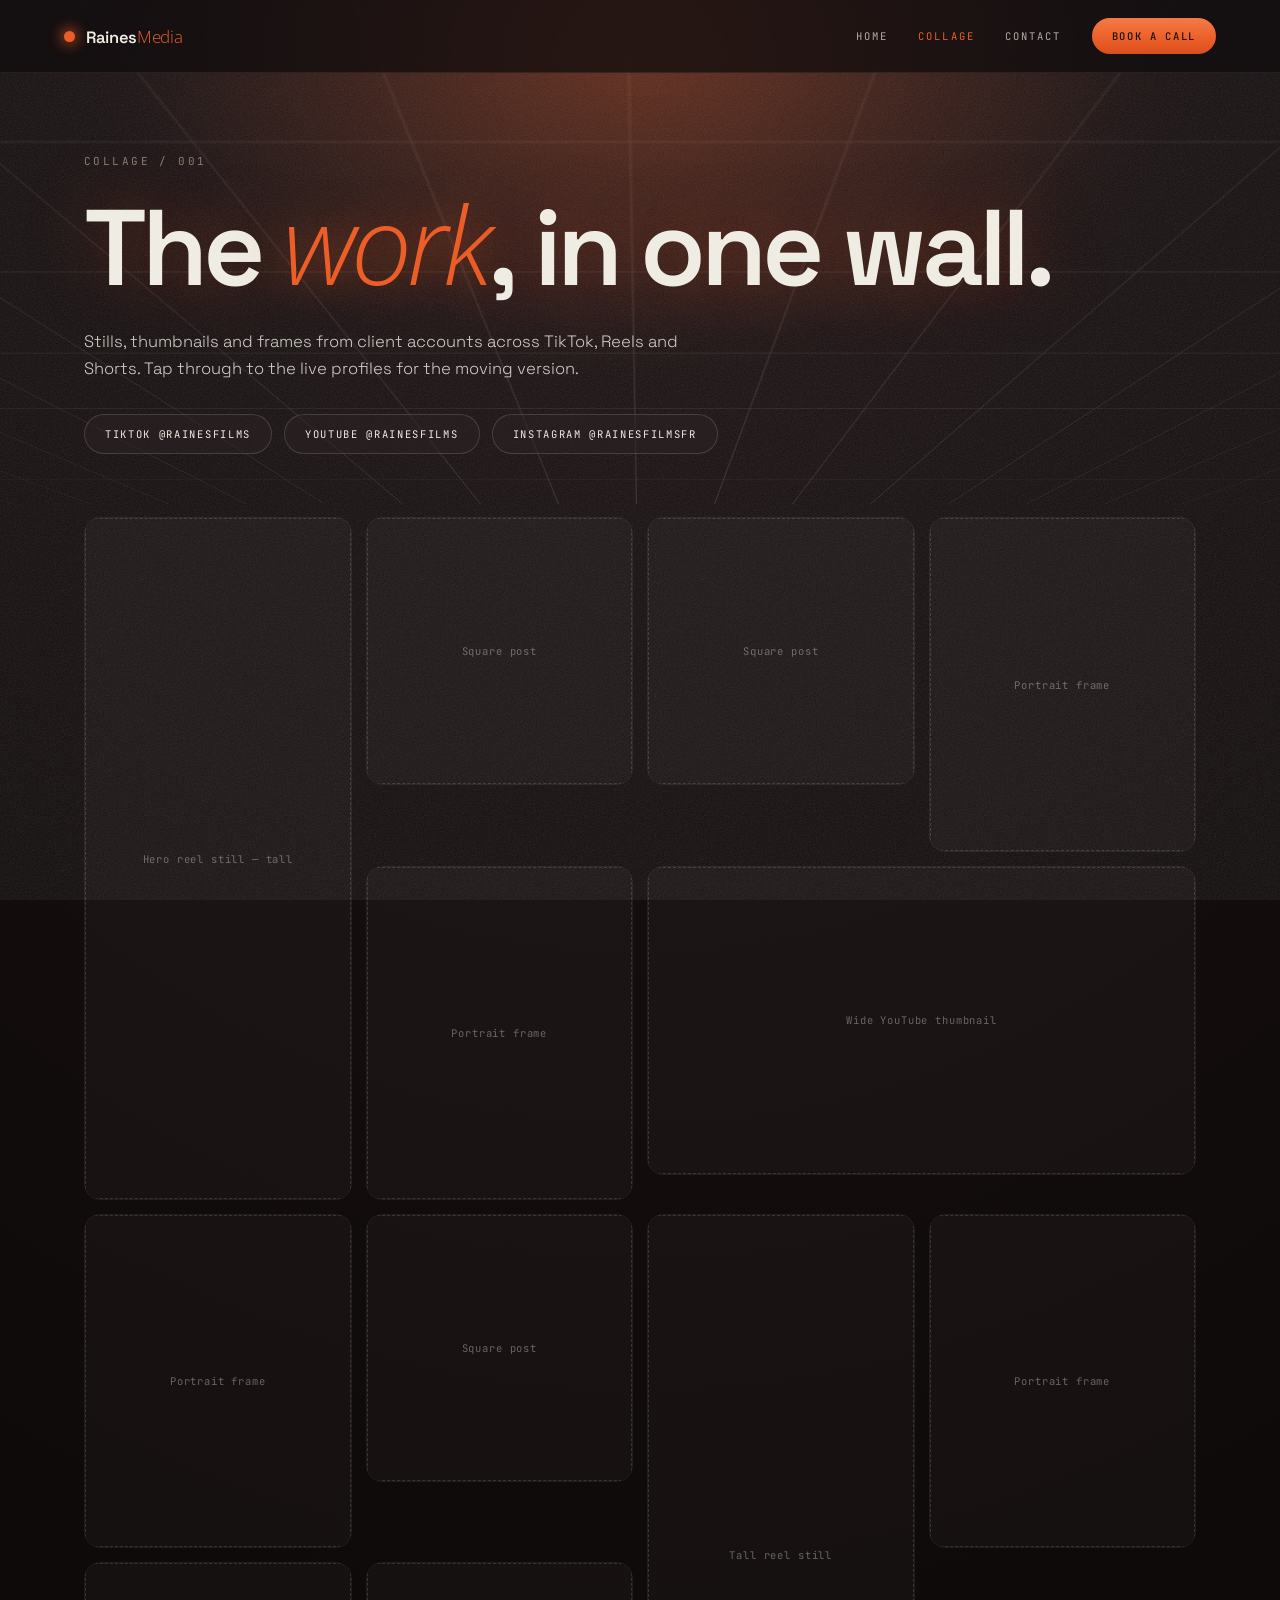
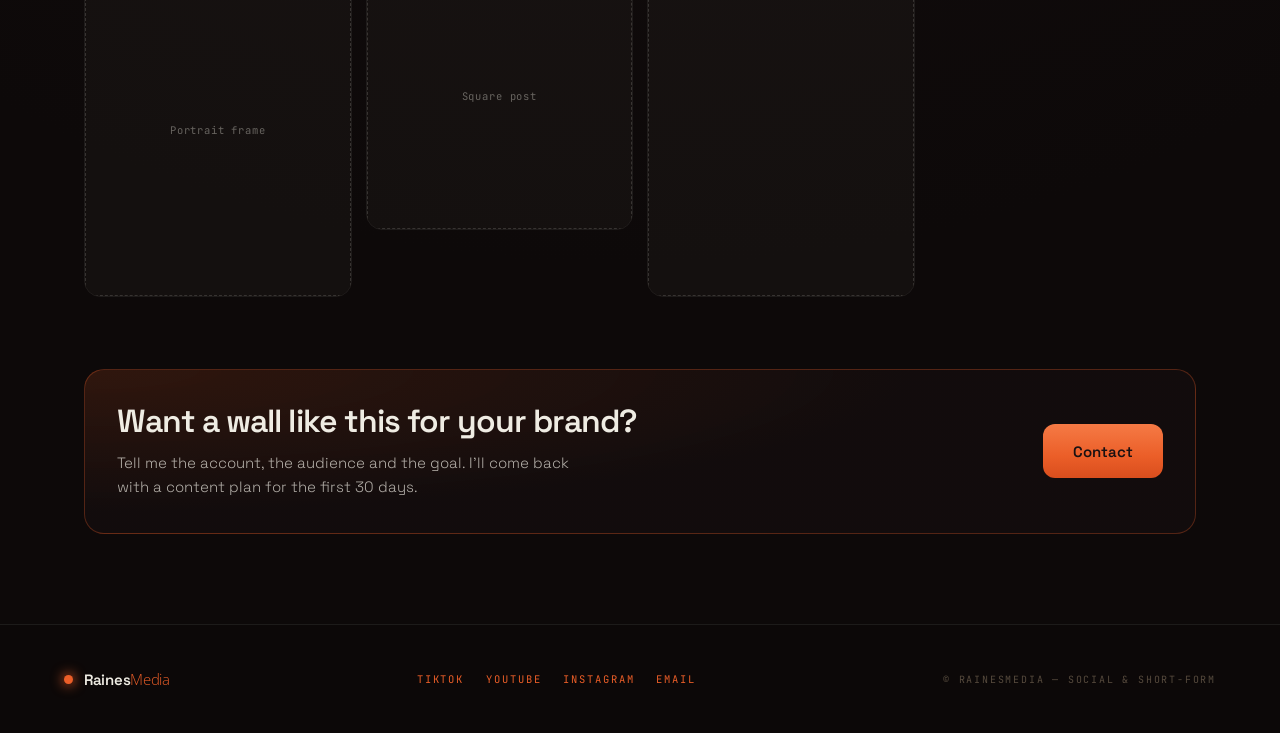
==== collage.html @ 0d3e9f17 "Build RainesMedia static site for Vercel Implements the Claude Design handoff prototype (project/Rai" ====
<!DOCTYPE html>
<html lang="en">
<head>
<meta charset="utf-8">
<meta name="viewport" content="width=device-width, initial-scale=1">
<title>Collage — RainesMedia</title>
<meta name="description" content="Stills, thumbnails and frames from client accounts across TikTok, Reels and Shorts.">
<link rel="preconnect" href="https://fonts.googleapis.com">
<link rel="preconnect" href="https://fonts.gstatic.com" crossorigin>
<link href="https://fonts.googleapis.com/css2?family=Space+Grotesk:wght@300;400;500;600;700&family=Open+Sans:ital,wght@0,300;0,400;1,300;1,400&family=JetBrains+Mono:wght@300;400;500&display=swap" rel="stylesheet">
<link rel="stylesheet" href="/assets/style.css">
</head>
<body>

  <div class="bg-decoration" aria-hidden="true">
    <div class="bg-grid"></div>
    <div class="bg-glow"></div>
    <div class="bg-noise"></div>
  </div>

  <header class="site-header">
    <a href="/" class="brand">
      <span class="brand-dot"></span>
      <span class="brand-name">Raines<em>Media</em></span>
    </a>
    <nav class="site-nav">
      <a href="/" class="nav-link">Home</a>
      <a href="/collage" class="nav-link active">Collage</a>
      <a href="/contact" class="nav-link">Contact</a>
      <a href="https://calendly.com/" target="_blank" rel="noopener" class="btn-pill">Book a call</a>
    </nav>
  </header>

  <main class="page wrap wrap-wide" style="padding-top: clamp(56px, 9vh, 110px); padding-bottom: clamp(64px, 10vh, 110px);">

    <div class="kicker-plain rise">Collage / 001</div>
    <h1 class="page-title rise-1" style="max-width: 18ch;">The <em>work</em>, in one wall.</h1>
    <p class="lede rise-2" style="max-width: 54ch; font-size: 16.5px;">Stills, thumbnails and frames from client accounts across TikTok, Reels and Shorts. Tap through to the live profiles for the moving version.</p>

    <div class="collage-links rise-3">
      <a href="https://www.tiktok.com/@rainesfilms" target="_blank" rel="noopener" class="btn-ghost-pill">TikTok @rainesfilms</a>
      <a href="https://www.youtube.com/@rainesfilms" target="_blank" rel="noopener" class="btn-ghost-pill">YouTube @rainesfilms</a>
      <a href="https://www.instagram.com/rainesfilmsfr" target="_blank" rel="noopener" class="btn-ghost-pill">Instagram @rainesfilmsfr</a>
    </div>

    <div class="collage-grid">
      <div class="tile tall"><div class="image-placeholder">Hero reel still — tall</div></div>
      <div class="tile"><div class="image-placeholder">Square post</div></div>
      <div class="tile"><div class="image-placeholder">Square post</div></div>
      <div class="tile portrait"><div class="image-placeholder">Portrait frame</div></div>
      <div class="tile portrait"><div class="image-placeholder">Portrait frame</div></div>
      <div class="tile wide"><div class="image-placeholder">Wide YouTube thumbnail</div></div>
      <div class="tile portrait"><div class="image-placeholder">Portrait frame</div></div>
      <div class="tile"><div class="image-placeholder">Square post</div></div>
      <div class="tile tall"><div class="image-placeholder">Tall reel still</div></div>
      <div class="tile portrait"><div class="image-placeholder">Portrait frame</div></div>
      <div class="tile portrait"><div class="image-placeholder">Portrait frame</div></div>
      <div class="tile"><div class="image-placeholder">Square post</div></div>
    </div>

    <div class="collage-cta">
      <div>
        <h2>Want a wall like this for your brand?</h2>
        <p>Tell me the account, the audience and the goal. I'll come back with a content plan for the first 30 days.</p>
      </div>
      <a href="/contact" class="btn btn-primary">Contact</a>
    </div>

  </main>

  <footer class="site-footer">
    <div class="footer-inner">
      <div class="footer-brand">
        <span class="brand-dot"></span>
        <span class="brand-name">Raines<em>Media</em></span>
      </div>
      <nav class="footer-nav">
        <a href="https://www.tiktok.com/@rainesfilms" target="_blank" rel="noopener">TikTok</a>
        <a href="https://www.youtube.com/@rainesfilms" target="_blank" rel="noopener">YouTube</a>
        <a href="https://www.instagram.com/rainesfilmsfr" target="_blank" rel="noopener">Instagram</a>
        <a href="mailto:charles@rainesmedia.co.uk?subject=Project%20enquiry%20%E2%80%94%20RainesMedia">Email</a>
      </nav>
      <div class="footer-copy">© RainesMedia — Social &amp; short-form</div>
    </div>
  </footer>

</body>
</html>
---- assets/style.css ----
/* RainesMedia — shared styles */

:root {
  --bg: #100c0d;
  --text: #efece3;
  --text-90: rgba(239, 236, 227, .9);
  --text-86: rgba(239, 236, 227, .86);
  --text-80: rgba(239, 236, 227, .8);
  --text-78: rgba(239, 236, 227, .78);
  --text-75: rgba(239, 236, 227, .75);
  --text-72: rgba(239, 236, 227, .72);
  --text-70: rgba(239, 236, 227, .7);
  --text-68: rgba(239, 236, 227, .68);
  --text-62: rgba(239, 236, 227, .62);
  --text-55: rgba(239, 236, 227, .55);
  --text-mono: #8d7d6c;
  --accent: #eb5e28;
  --accent-soft: #f58a5e;
  --border: rgba(239, 236, 227, .09);
  --border-soft: rgba(239, 236, 227, .08);
  --border-strong: rgba(239, 236, 227, .16);
  --card-top: rgba(44, 35, 36, .55);
  --card-bottom: rgba(22, 15, 16, .5);
}

* { box-sizing: border-box; }

html, body {
  margin: 0;
  padding: 0;
  background: var(--bg);
  color: var(--text);
}

body {
  font-family: 'Space Grotesk', system-ui, sans-serif;
  position: relative;
  min-height: 100vh;
  background: radial-gradient(130% 90% at 50% -10%, #241618 0%, #160f10 42%, #0d0909 100%);
  overflow-x: hidden;
}

a { color: var(--accent); text-decoration: none; }
a:hover { color: var(--accent-soft); }

input::placeholder { color: rgba(239, 236, 227, .28); }
input:focus { outline: none; }

.mono {
  font-family: 'JetBrains Mono', ui-monospace, monospace;
}

.italic-accent {
  font-family: 'Open Sans', sans-serif;
  font-weight: 300;
  font-style: italic;
  color: var(--accent);
}

/* ---- background decoration ---- */

.bg-decoration {
  position: fixed;
  inset: 0;
  overflow: hidden;
  pointer-events: none;
  z-index: 0;
}

.bg-grid {
  position: absolute;
  left: -60%;
  width: 220%;
  height: 120vh;
  top: -64vh;
  transform: perspective(700px) rotateX(-74deg);
  transform-origin: 50% 100%;
  background-image:
    repeating-linear-gradient(90deg, rgba(239, 236, 227, .4) 0 1px, transparent 1px 78px),
    repeating-linear-gradient(0deg, rgba(239, 236, 227, .4) 0 1px, transparent 1px 78px);
  opacity: .35;
  animation: rmDrift 40s linear infinite;
  -webkit-mask-image: radial-gradient(ellipse 55% 90% at 50% 100%, #000 0%, rgba(0, 0, 0, .5) 42%, transparent 78%);
  mask-image: radial-gradient(ellipse 55% 90% at 50% 100%, #000 0%, rgba(0, 0, 0, .5) 42%, transparent 78%);
}

.bg-glow {
  position: absolute;
  left: 50%;
  top: 6%;
  width: min(1400px, 150vw);
  height: min(900px, 90vh);
  transform: translate(-50%, -50%);
  background: radial-gradient(closest-side, rgba(235, 94, 40, .34) 0%, rgba(235, 94, 40, .12) 44%, rgba(235, 94, 40, 0) 74%);
  filter: blur(30px);
  animation: rmBreathe 11s ease-in-out infinite;
}

.bg-noise {
  position: absolute;
  inset: 0;
  opacity: .45;
  background-image: url("data:image/svg+xml;utf8,<svg xmlns='http://www.w3.org/2000/svg' width='140' height='140'><filter id='n'><feTurbulence type='fractalNoise' baseFrequency='.85' numOctaves='3'/><feColorMatrix type='saturate' values='0'/></filter><rect width='140' height='140' filter='url(%23n)' opacity='.3'/></svg>");
}

@keyframes rmRise { 0% { opacity: 0; transform: translateY(16px); } 100% { opacity: 1; transform: translateY(0); } }
@keyframes rmBreathe { 0%, 100% { opacity: .8; transform: translate(-50%, -50%) scale(1); } 50% { opacity: 1; transform: translate(-50%, -50%) scale(1.07); } }
@keyframes rmDrift { 0% { background-position: 0 0, 0 0; } 100% { background-position: 0 160px, 160px 0; } }
@keyframes rmPulse {
  0%, 100% { box-shadow: 0 0 0 1px rgba(255, 180, 140, .4), 0 8px 26px -8px rgba(235, 94, 40, .7); }
  50% { box-shadow: 0 0 0 1px rgba(255, 200, 170, .55), 0 8px 34px -6px rgba(235, 94, 40, .95), 0 0 70px -10px rgba(235, 94, 40, .5); }
}

.rise { animation: rmRise .7s ease both; }
.rise-1 { animation: rmRise .8s .05s ease both; }
.rise-2 { animation: rmRise .8s .12s ease both; }
.rise-3 { animation: rmRise .8s .18s ease both; }
.rise-4 { animation: rmRise .8s .24s ease both; }

/* ---- layout shell ---- */

.page {
  position: relative;
  z-index: 2;
}

.wrap {
  max-width: 1180px;
  margin: 0 auto;
  padding-left: clamp(20px, 5vw, 64px);
  padding-right: clamp(20px, 5vw, 64px);
}

.wrap-wide { max-width: 1240px; }
.wrap-narrow { max-width: 1080px; }

/* ---- header ---- */

.site-header {
  position: sticky;
  top: 0;
  z-index: 20;
  display: flex;
  align-items: center;
  justify-content: space-between;
  gap: 24px;
  padding: 18px clamp(20px, 5vw, 64px);
  background: rgba(16, 12, 13, .72);
  backdrop-filter: blur(16px);
  -webkit-backdrop-filter: blur(16px);
  border-bottom: 1px solid var(--border-soft);
  flex-wrap: wrap;
}

.brand {
  display: flex;
  align-items: center;
  gap: 11px;
  color: var(--text);
}

.brand-dot {
  display: block;
  width: 11px;
  height: 11px;
  border-radius: 50%;
  background: var(--accent);
  box-shadow: 0 0 14px 2px rgba(235, 94, 40, .8);
  flex: none;
}

.brand-name {
  font-size: 16.5px;
  font-weight: 600;
  letter-spacing: -.02em;
}

.brand-name em {
  font-family: 'Open Sans', sans-serif;
  font-weight: 300;
  font-style: normal;
  color: var(--accent);
}

.site-nav {
  display: flex;
  align-items: center;
  gap: clamp(14px, 2.4vw, 30px);
  font-family: 'JetBrains Mono', ui-monospace, monospace;
  font-size: 10.5px;
  letter-spacing: .2em;
  text-transform: uppercase;
  flex-wrap: wrap;
}

.nav-link {
  background: none;
  border: none;
  padding: 0;
  cursor: pointer;
  font: inherit;
  letter-spacing: inherit;
  text-transform: inherit;
  color: var(--text-70);
  transition: color .3s ease;
}

.nav-link:hover { color: var(--text); }
.nav-link.active { color: var(--accent); }

.btn {
  display: inline-flex;
  align-items: center;
  justify-content: center;
  font-family: 'Space Grotesk', sans-serif;
  cursor: pointer;
  border-radius: 12px;
  border: none;
  text-align: center;
}

.btn-primary {
  height: 54px;
  padding: 0 30px;
  background: linear-gradient(180deg, #f57a45 0%, #eb5e28 60%, #d94e1d 100%);
  color: #1a1112;
  font-size: 15px;
  font-weight: 600;
}

.btn-primary.pulse { animation: rmPulse 3s ease-in-out infinite; }

.btn-secondary {
  height: 54px;
  padding: 0 30px;
  border: 1px solid var(--border-strong);
  border-radius: 12px;
  background: rgba(44, 35, 36, .5);
  color: var(--text);
  font-size: 15px;
  font-weight: 500;
  transition: border-color .2s ease, background .2s ease;
}

.btn-secondary:hover {
  border-color: rgba(235, 94, 40, .55);
  background: rgba(235, 94, 40, .1);
}

.btn-pill {
  padding: 11px 20px;
  border-radius: 999px;
  background: linear-gradient(180deg, #f57a45 0%, #eb5e28 60%, #d94e1d 100%);
  color: #1a1112;
  font-family: 'JetBrains Mono', ui-monospace, monospace;
  font-weight: 500;
  font-size: 10.5px;
  letter-spacing: .16em;
  text-transform: uppercase;
}
.btn-pill:hover { color: #1a1112; }

.btn-ghost-pill {
  padding: 12px 20px;
  border: 1px solid var(--border-strong);
  border-radius: 999px;
  background: rgba(44, 35, 36, .5);
  color: var(--text);
  font-family: 'JetBrains Mono', ui-monospace, monospace;
  font-size: 10.5px;
  letter-spacing: .16em;
  text-transform: uppercase;
  transition: border-color .2s ease, color .2s ease;
}
.btn-ghost-pill:hover { border-color: rgba(235, 94, 40, .55); color: var(--accent); }

/* ---- eyebrow / kicker ---- */

.kicker {
  display: flex;
  align-items: center;
  gap: 12px;
  font-family: 'JetBrains Mono', ui-monospace, monospace;
  font-size: 11px;
  letter-spacing: .22em;
  text-transform: uppercase;
  color: var(--text-mono);
}

.kicker-line {
  display: block;
  width: 26px;
  height: 1px;
  background: linear-gradient(90deg, transparent, #766754);
  flex: none;
}

.kicker-plain {
  font-family: 'JetBrains Mono', ui-monospace, monospace;
  font-size: 11px;
  letter-spacing: .22em;
  text-transform: uppercase;
  color: var(--text-mono);
}

/* ---- hero ---- */

.hero {
  padding-top: clamp(64px, 11vh, 130px);
  padding-bottom: clamp(48px, 8vh, 90px);
}

.hero h1, .page-title {
  margin: 26px 0 0;
  font-size: clamp(44px, 8.4vw, 112px);
  line-height: .92;
  letter-spacing: -.045em;
  font-weight: 600;
  max-width: 14ch;
  text-shadow: 0 0 70px rgba(235, 94, 40, .35);
}

.hero h1 em, .page-title em {
  font-family: 'Open Sans', sans-serif;
  font-weight: 300;
  font-style: italic;
  color: var(--accent);
  text-shadow: 0 0 46px rgba(235, 94, 40, .7);
}

.lede {
  margin: 30px 0 0;
  max-width: 56ch;
  font-size: clamp(16px, 1.5vw, 18.5px);
  line-height: 1.65;
  font-weight: 300;
  color: var(--text-86);
}

.cta-row {
  display: flex;
  gap: 14px;
  margin: 40px 0 0;
  flex-wrap: wrap;
}

/* ---- stat / info strips ---- */

.strip {
  display: grid;
  grid-template-columns: repeat(auto-fit, minmax(210px, 1fr));
  gap: 1px;
  margin-top: clamp(56px, 9vh, 96px);
  border: 1px solid var(--border);
  border-radius: 18px;
  overflow: hidden;
  background: var(--border);
}

.strip-narrow {
  grid-template-columns: repeat(auto-fit, minmax(240px, 1fr));
  margin-top: clamp(40px, 7vh, 72px);
}

.strip-cell {
  padding: 26px 28px;
  background: rgba(22, 15, 16, .86);
}

.strip-num {
  font-size: clamp(30px, 3.6vw, 42px);
  font-weight: 600;
  letter-spacing: -.03em;
  color: var(--accent);
}

.strip-label {
  margin-top: 8px;
  font-family: 'JetBrains Mono', ui-monospace, monospace;
  font-size: 10.5px;
  letter-spacing: .18em;
  text-transform: uppercase;
  color: var(--text-mono);
}

.strip-cell p {
  margin: 12px 0 0;
  font-size: 15px;
  line-height: 1.6;
  font-weight: 300;
  color: var(--text-80);
}

/* ---- generic section ---- */

.section {
  padding: clamp(48px, 8vh, 90px) 0;
  border-top: 1px solid var(--border-soft);
}

.section-head {
  display: flex;
  align-items: baseline;
  justify-content: space-between;
  gap: 24px;
  flex-wrap: wrap;
}

.section-head h2 {
  margin: 0;
  font-size: clamp(30px, 4.4vw, 54px);
  line-height: 1;
  letter-spacing: -.035em;
  font-weight: 600;
}

.section-head p {
  margin: 0;
  max-width: 40ch;
  font-size: 15px;
  line-height: 1.6;
  font-weight: 300;
  color: var(--text-62);
}

.section-title {
  margin: 0;
  font-size: clamp(30px, 4.4vw, 54px);
  line-height: 1;
  letter-spacing: -.035em;
  font-weight: 600;
}

/* ---- services grid ---- */

.services-grid {
  display: grid;
  grid-template-columns: repeat(auto-fit, minmax(min(100%, 280px), 1fr));
  gap: 16px;
  margin-top: 44px;
}

.service-card {
  padding: 30px 28px 34px;
  border: 1px solid var(--border);
  border-radius: 18px;
  background: linear-gradient(180deg, var(--card-top) 0%, var(--card-bottom) 100%);
  transition: border-color .2s ease;
}
.service-card:hover { border-color: rgba(235, 94, 40, .4); }

.service-index {
  font-family: 'JetBrains Mono', ui-monospace, monospace;
  font-size: 10.5px;
  letter-spacing: .2em;
  color: var(--accent);
}

.service-card h3 {
  margin: 18px 0 0;
  font-size: 21px;
  font-weight: 600;
  letter-spacing: -.02em;
}

.service-card p {
  margin: 12px 0 0;
  font-size: 14.5px;
  line-height: 1.6;
  font-weight: 300;
  color: var(--text-68);
}

.service-card.highlight {
  display: flex;
  flex-direction: column;
  justify-content: space-between;
  border: 1px solid rgba(235, 94, 40, .35);
  background: radial-gradient(120% 100% at 0% 0%, rgba(235, 94, 40, .18) 0%, rgba(22, 15, 16, .6) 60%);
}

.service-card.highlight p { color: var(--text-72); }

.service-cta {
  margin-top: 24px;
  align-self: flex-start;
  height: 44px;
  padding: 0 22px;
  border: 1px solid rgba(235, 94, 40, .5);
  border-radius: 10px;
  background: rgba(235, 94, 40, .12);
  color: var(--text);
  font-family: 'Space Grotesk', sans-serif;
  font-size: 14px;
  font-weight: 500;
  cursor: pointer;
}

/* ---- results / case studies ---- */

.results-grid {
  display: grid;
  grid-template-columns: repeat(auto-fit, minmax(min(100%, 320px), 1fr));
  gap: 18px;
  margin-top: 44px;
}

.result-card {
  overflow: hidden;
  border: 1px solid var(--border);
  border-radius: 20px;
  background: rgba(22, 15, 16, .6);
}

.result-media { position: relative; height: 220px; }

.result-body { padding: 26px 26px 30px; }

.result-body h3 {
  margin: 14px 0 0;
  font-size: 22px;
  font-weight: 600;
  letter-spacing: -.02em;
}

.result-body p {
  margin: 12px 0 0;
  font-size: 14.5px;
  line-height: 1.6;
  font-weight: 300;
  color: var(--text-68);
}

.result-card.placeholder-card {
  display: flex;
  flex-direction: column;
  justify-content: flex-end;
  padding: 30px 28px;
  border: 1px dashed rgba(239, 236, 227, .18);
  background: rgba(22, 15, 16, .4);
}

.result-card.placeholder-card h3 { color: var(--text-75); }
.result-card.placeholder-card p { color: var(--text-55); }

/* ---- about ---- */

.about-grid {
  display: grid;
  grid-template-columns: repeat(auto-fit, minmax(min(100%, 300px), 1fr));
  gap: clamp(32px, 5vw, 72px);
  align-items: center;
}

.about-portrait {
  position: relative;
  aspect-ratio: 4 / 5;
  border-radius: 20px;
  overflow: hidden;
  border: 1px solid var(--border);
}

.about-grid h2 {
  margin: 20px 0 0;
  font-size: clamp(28px, 3.8vw, 44px);
  line-height: 1.05;
  letter-spacing: -.035em;
  font-weight: 600;
}

.about-grid p {
  margin: 22px 0 0;
  font-size: 16px;
  line-height: 1.7;
  font-weight: 300;
  color: var(--text-78);
}

.about-tags {
  display: flex;
  gap: 22px;
  margin-top: 30px;
  font-family: 'JetBrains Mono', ui-monospace, monospace;
  font-size: 10.5px;
  letter-spacing: .16em;
  text-transform: uppercase;
  color: rgba(198, 178, 152, .9);
  flex-wrap: wrap;
}

.about-tags .sep { color: rgba(118, 103, 84, .5); }

/* ---- IG grid preview ---- */

.ig-grid {
  display: grid;
  grid-template-columns: repeat(auto-fit, minmax(min(100%, 180px), 1fr));
  gap: 10px;
  margin-top: 36px;
}

.ig-cell {
  position: relative;
  aspect-ratio: 4 / 5;
  border-radius: 12px;
  overflow: hidden;
}

.link-more {
  background: none;
  border: none;
  padding: 0;
  cursor: pointer;
  font-family: 'JetBrains Mono', ui-monospace, monospace;
  font-size: 11px;
  letter-spacing: .2em;
  text-transform: uppercase;
  color: var(--accent);
}

/* ---- newsletter ---- */

.newsletter-inner {
  max-width: 640px;
  margin: 0 auto;
  text-align: center;
}

.newsletter-inner h2 {
  margin: 20px 0 0;
  font-size: clamp(28px, 3.8vw, 44px);
  line-height: 1.05;
  letter-spacing: -.035em;
  font-weight: 600;
}

.newsletter-inner p {
  margin: 18px 0 0;
  font-size: 16px;
  line-height: 1.65;
  font-weight: 300;
  color: var(--text-75);
}

.newsletter-form-wrap { margin: 34px 0 0; }

.newsletter-success {
  display: flex;
  align-items: center;
  justify-content: center;
  gap: 12px;
  min-height: 62px;
  padding: 16px 22px;
  border-radius: 14px;
  border: 1px solid rgba(235, 94, 40, .4);
  background: rgba(235, 94, 40, .08);
  font-size: 15px;
}

.newsletter-success .dot {
  width: 7px;
  height: 7px;
  border-radius: 50%;
  background: var(--accent);
  box-shadow: 0 0 12px 2px rgba(235, 94, 40, .9);
  flex: none;
}

.newsletter-form {
  display: flex;
  gap: 10px;
  padding: 8px;
  border-radius: 16px;
  border: 1px solid var(--border-strong);
  background: rgba(28, 20, 21, .55);
  backdrop-filter: blur(14px);
  -webkit-backdrop-filter: blur(14px);
  flex-wrap: wrap;
}

.newsletter-form input {
  flex: 1;
  min-width: 180px;
  height: 52px;
  padding: 0 18px;
  border: none;
  border-radius: 10px;
  background: transparent;
  color: var(--text);
  font-family: 'Space Grotesk', sans-serif;
  font-size: 15.5px;
}

.newsletter-form button {
  height: 52px;
  padding: 0 26px;
  border: none;
  border-radius: 10px;
  font-family: 'Space Grotesk', sans-serif;
  font-size: 15px;
  font-weight: 600;
  white-space: nowrap;
  transition: all .45s cubic-bezier(.2, .8, .2, 1);
  cursor: not-allowed;
  background: rgba(239, 236, 227, .05);
  color: rgba(239, 236, 227, .3);
  box-shadow: inset 0 0 0 1px rgba(239, 236, 227, .08);
}

.newsletter-form button.is-valid {
  cursor: pointer;
  background: linear-gradient(180deg, #f57a45 0%, #eb5e28 60%, #d94e1d 100%);
  color: #1a1112;
  box-shadow: none;
}

.hidden { display: none !important; }

/* ---- collage page ---- */

.collage-links {
  display: flex;
  gap: 12px;
  margin: 32px 0 0;
  flex-wrap: wrap;
}

.collage-grid {
  display: grid;
  grid-template-columns: repeat(auto-fit, minmax(min(100%, 240px), 1fr));
  gap: 14px;
  margin: clamp(40px, 7vh, 72px) 0 0;
}

.collage-grid .tile {
  position: relative;
  border-radius: 16px;
  overflow: hidden;
  border: 1px solid var(--border-soft);
  aspect-ratio: 1;
}

.collage-grid .tile.tall { grid-row: span 2; min-height: 420px; aspect-ratio: auto; }
.collage-grid .tile.portrait { aspect-ratio: 4 / 5; }
.collage-grid .tile.wide { grid-column: span 2; aspect-ratio: 16 / 9; }

.collage-cta {
  display: flex;
  align-items: center;
  justify-content: space-between;
  gap: 24px;
  margin: clamp(48px, 8vh, 90px) 0 0;
  padding: 34px 32px;
  border: 1px solid rgba(235, 94, 40, .3);
  border-radius: 20px;
  background: radial-gradient(120% 140% at 0% 0%, rgba(235, 94, 40, .16) 0%, rgba(22, 15, 16, .6) 62%);
  flex-wrap: wrap;
}

.collage-cta h2 {
  margin: 0;
  font-size: clamp(24px, 3vw, 32px);
  line-height: 1.1;
  letter-spacing: -.03em;
  font-weight: 600;
}

.collage-cta p {
  margin: 12px 0 0;
  max-width: 48ch;
  font-size: 15px;
  line-height: 1.6;
  font-weight: 300;
  color: var(--text-72);
}

/* ---- contact page ---- */

.contact-cards {
  display: grid;
  grid-template-columns: repeat(auto-fit, minmax(min(100%, 280px), 1fr));
  gap: 16px;
  margin: clamp(40px, 7vh, 72px) 0 0;
}

.contact-card {
  display: flex;
  flex-direction: column;
  justify-content: space-between;
  min-height: 220px;
  padding: 30px 28px;
  border: 1px solid var(--border);
  border-radius: 20px;
  background: linear-gradient(180deg, var(--card-top) 0%, var(--card-bottom) 100%);
  color: var(--text);
  transition: border-color .2s ease;
}
.contact-card:hover { border-color: rgba(235, 94, 40, .5); }

.contact-card.featured {
  border: 1px solid rgba(235, 94, 40, .35);
  background: radial-gradient(130% 110% at 0% 0%, rgba(235, 94, 40, .2) 0%, rgba(22, 15, 16, .6) 62%);
}
.contact-card.featured:hover { border-color: rgba(235, 94, 40, .7); }

.contact-card .tag {
  font-family: 'JetBrains Mono', ui-monospace, monospace;
  font-size: 10.5px;
  letter-spacing: .2em;
  text-transform: uppercase;
  color: var(--accent);
}

.contact-card h2 {
  margin: 0;
  font-size: 22px;
  font-weight: 600;
  letter-spacing: -.02em;
}

.contact-card p {
  margin: 12px 0 0;
  font-size: 14.5px;
  line-height: 1.6;
  font-weight: 300;
  color: var(--text-68);
}

.contact-card .detail {
  margin-top: 16px;
  font-size: 15px;
  color: var(--accent);
  word-break: break-all;
}

/* ---- image placeholder ---- */

.image-placeholder {
  position: absolute;
  inset: 0;
  display: flex;
  align-items: center;
  justify-content: center;
  padding: 12px;
  text-align: center;
  background: rgba(239, 236, 227, .03);
  border: 1px dashed rgba(239, 236, 227, .16);
  color: rgba(239, 236, 227, .38);
  font-family: 'JetBrains Mono', ui-monospace, monospace;
  font-size: 10.5px;
  letter-spacing: .08em;
}

/* ---- footer ---- */

.site-footer {
  position: relative;
  z-index: 2;
  padding: 44px clamp(20px, 5vw, 64px);
  border-top: 1px solid var(--border-soft);
  background: rgba(13, 9, 9, .6);
}

.footer-inner {
  max-width: 1180px;
  margin: 0 auto;
  display: flex;
  align-items: center;
  justify-content: space-between;
  gap: 26px;
  flex-wrap: wrap;
}

.footer-brand {
  display: flex;
  align-items: center;
  gap: 11px;
}

.footer-brand .brand-dot {
  width: 9px;
  height: 9px;
  box-shadow: 0 0 12px 2px rgba(235, 94, 40, .7);
}

.footer-brand .brand-name { font-size: 15px; }

.footer-nav {
  display: flex;
  gap: 22px;
  font-family: 'JetBrains Mono', ui-monospace, monospace;
  font-size: 10.5px;
  letter-spacing: .18em;
  text-transform: uppercase;
  flex-wrap: wrap;
}

.footer-copy {
  font-family: 'JetBrains Mono', ui-monospace, monospace;
  font-size: 10px;
  letter-spacing: .18em;
  text-transform: uppercase;
  color: rgba(118, 103, 84, .7);
}
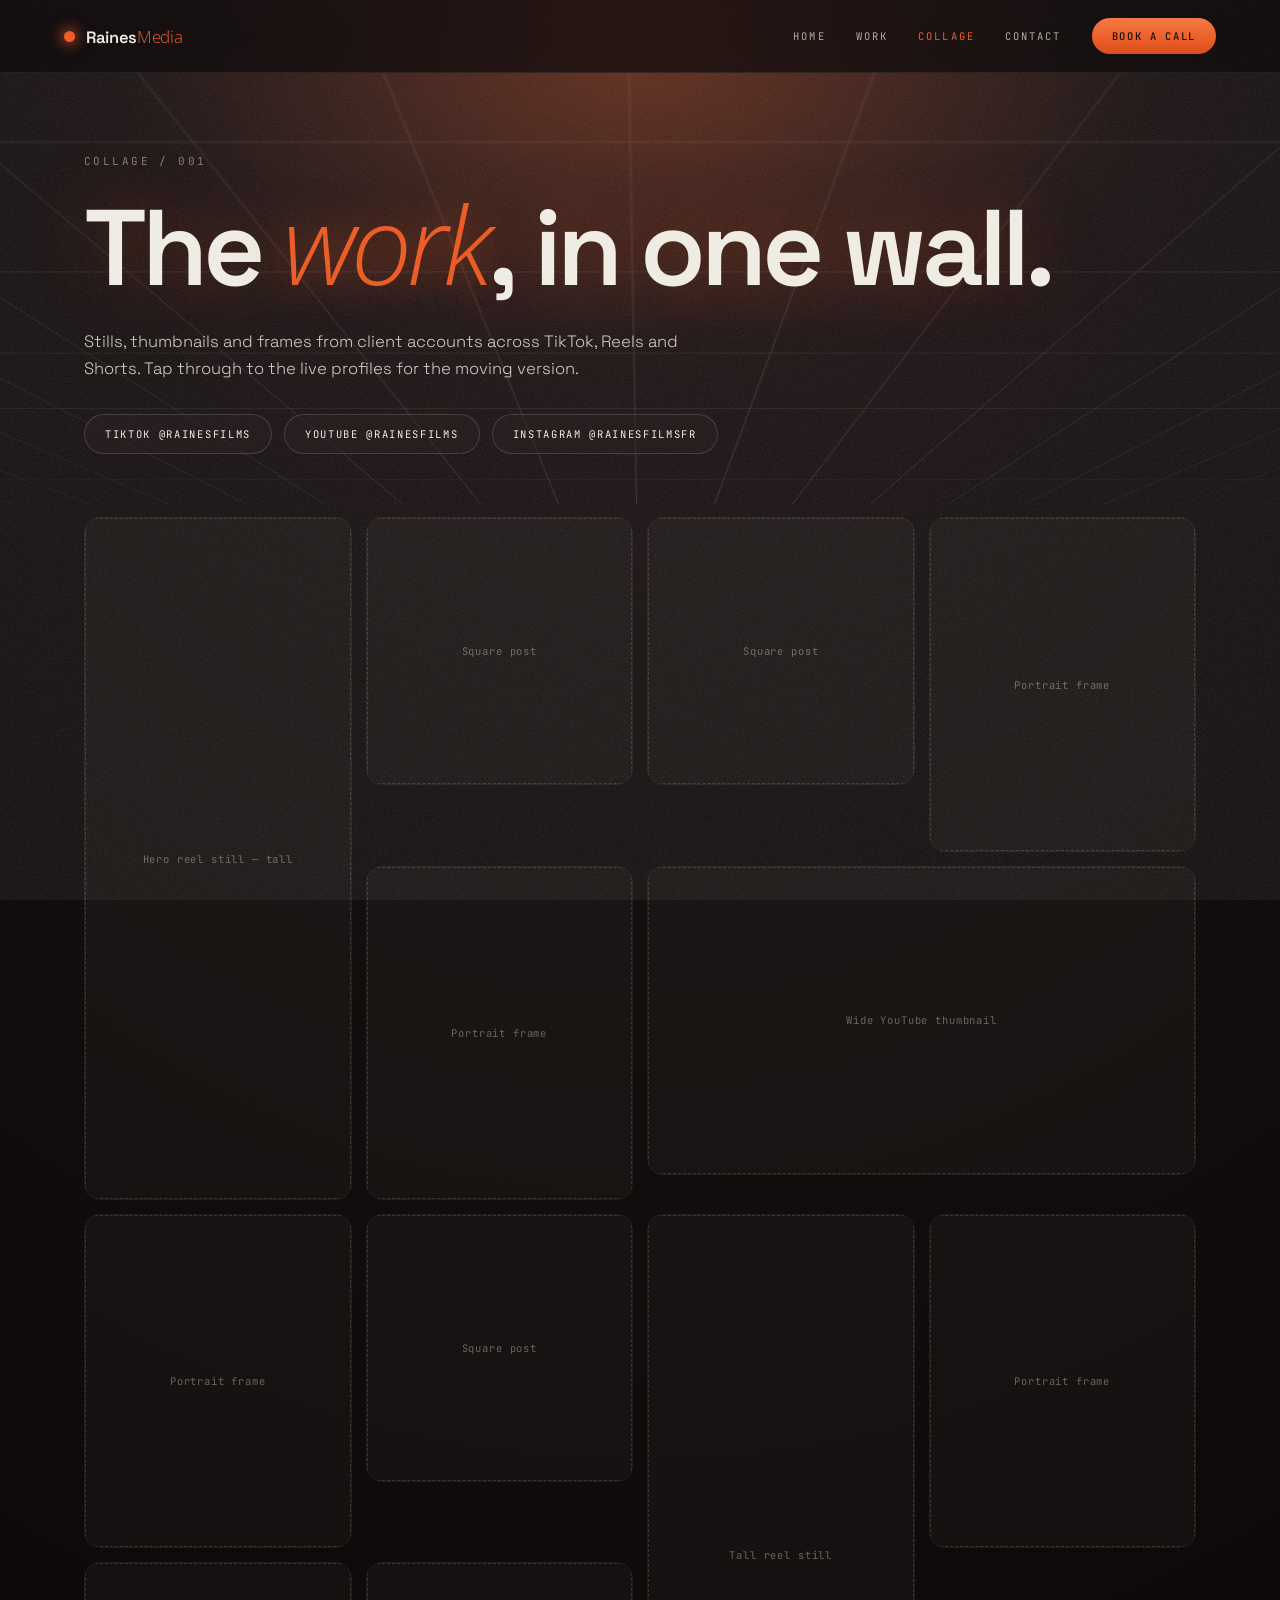
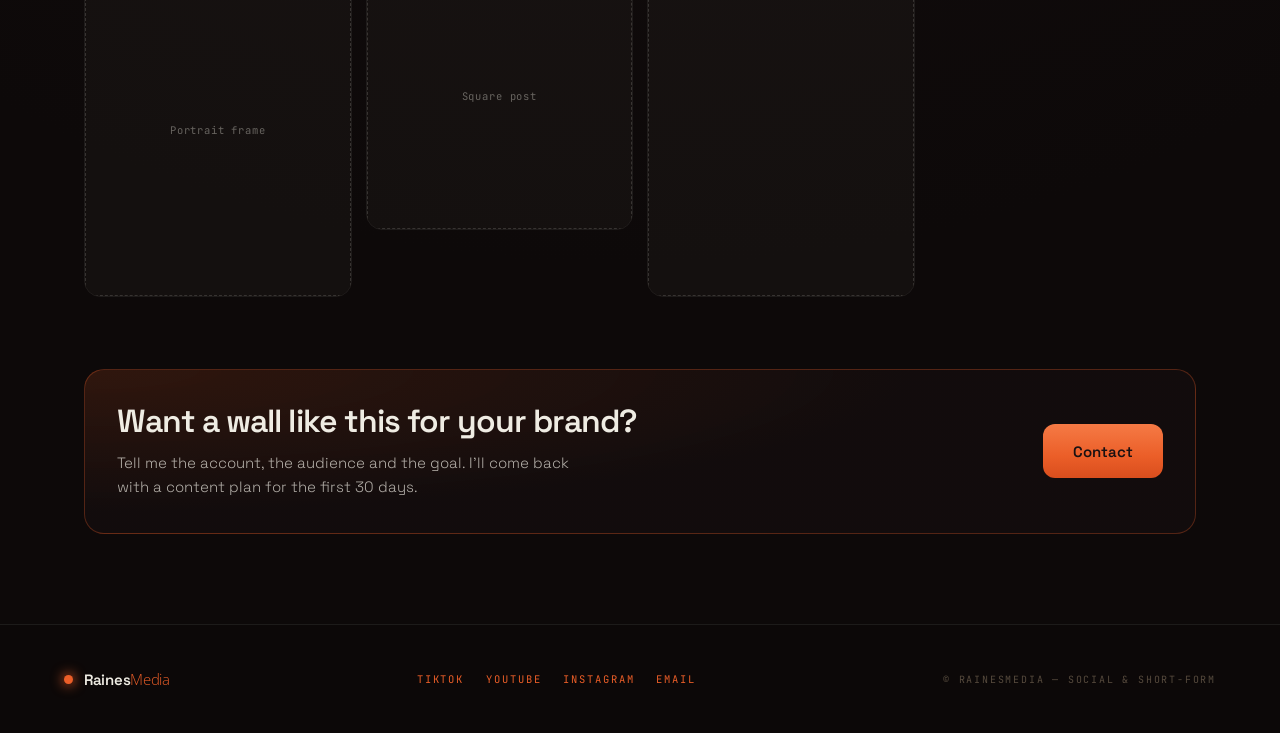
==== commit 5dc5ecec: "Add Work page, portfolio content file and drop-in images - New /work page: project cards plus an Exp" ====
--- a/collage.html
+++ b/collage.html
@@ -25,6 +25,7 @@
     </a>
     <nav class="site-nav">
       <a href="/" class="nav-link">Home</a>
+      <a href="/work" class="nav-link">Work</a>
       <a href="/collage" class="nav-link active">Collage</a>
       <a href="/contact" class="nav-link">Contact</a>
       <a href="https://calendly.com/" target="_blank" rel="noopener" class="btn-pill">Book a call</a>
@@ -44,18 +45,18 @@
     </div>
 
     <div class="collage-grid">
-      <div class="tile tall"><div class="image-placeholder">Hero reel still — tall</div></div>
-      <div class="tile"><div class="image-placeholder">Square post</div></div>
-      <div class="tile"><div class="image-placeholder">Square post</div></div>
-      <div class="tile portrait"><div class="image-placeholder">Portrait frame</div></div>
-      <div class="tile portrait"><div class="image-placeholder">Portrait frame</div></div>
-      <div class="tile wide"><div class="image-placeholder">Wide YouTube thumbnail</div></div>
-      <div class="tile portrait"><div class="image-placeholder">Portrait frame</div></div>
-      <div class="tile"><div class="image-placeholder">Square post</div></div>
-      <div class="tile tall"><div class="image-placeholder">Tall reel still</div></div>
-      <div class="tile portrait"><div class="image-placeholder">Portrait frame</div></div>
-      <div class="tile portrait"><div class="image-placeholder">Portrait frame</div></div>
-      <div class="tile"><div class="image-placeholder">Square post</div></div>
+      <div class="tile tall"><div class="image-placeholder" data-img="collage-1.jpg">Hero reel still — tall</div></div>
+      <div class="tile"><div class="image-placeholder" data-img="collage-2.jpg">Square post</div></div>
+      <div class="tile"><div class="image-placeholder" data-img="collage-3.jpg">Square post</div></div>
+      <div class="tile portrait"><div class="image-placeholder" data-img="collage-4.jpg">Portrait frame</div></div>
+      <div class="tile portrait"><div class="image-placeholder" data-img="collage-5.jpg">Portrait frame</div></div>
+      <div class="tile wide"><div class="image-placeholder" data-img="collage-6.jpg">Wide YouTube thumbnail</div></div>
+      <div class="tile portrait"><div class="image-placeholder" data-img="collage-7.jpg">Portrait frame</div></div>
+      <div class="tile"><div class="image-placeholder" data-img="collage-8.jpg">Square post</div></div>
+      <div class="tile tall"><div class="image-placeholder" data-img="collage-9.jpg">Tall reel still</div></div>
+      <div class="tile portrait"><div class="image-placeholder" data-img="collage-10.jpg">Portrait frame</div></div>
+      <div class="tile portrait"><div class="image-placeholder" data-img="collage-11.jpg">Portrait frame</div></div>
+      <div class="tile"><div class="image-placeholder" data-img="collage-12.jpg">Square post</div></div>
     </div>
 
     <div class="collage-cta">
@@ -84,5 +85,7 @@
     </div>
   </footer>
 
+  <script src="/assets/content.js"></script>
+  <script src="/assets/main.js"></script>
 </body>
 </html>
--- a/assets/style.css
+++ b/assets/style.css
@@ -851,6 +851,190 @@
   letter-spacing: .08em;
 }
 
+.image-placeholder.filled {
+  border-color: transparent;
+  color: transparent;
+  background: #0d0909;
+}
+
+.slot-img {
+  position: absolute;
+  inset: 0;
+  width: 100%;
+  height: 100%;
+  object-fit: cover;
+  opacity: 0;
+  transition: opacity .5s ease;
+}
+
+.image-placeholder.filled .slot-img { opacity: 1; }
+
+/* ---- projects ---- */
+
+.projects-grid {
+  display: grid;
+  grid-template-columns: repeat(auto-fit, minmax(min(100%, 340px), 1fr));
+  gap: 18px;
+  margin-top: 44px;
+}
+
+.projects-grid.two-up {
+  grid-template-columns: repeat(auto-fit, minmax(min(100%, 420px), 1fr));
+}
+
+.project-card {
+  display: flex;
+  flex-direction: column;
+  overflow: hidden;
+  border: 1px solid var(--border);
+  border-radius: 20px;
+  background: rgba(22, 15, 16, .6);
+  transition: border-color .2s ease;
+}
+.project-card:hover { border-color: rgba(235, 94, 40, .4); }
+
+.project-media {
+  position: relative;
+  aspect-ratio: 16 / 9;
+  overflow: hidden;
+}
+
+.play-badge {
+  position: absolute;
+  right: 16px;
+  bottom: 16px;
+  z-index: 1;
+  width: 44px;
+  height: 44px;
+  border-radius: 50%;
+  background: linear-gradient(180deg, #f57a45 0%, #eb5e28 60%, #d94e1d 100%);
+  box-shadow: 0 8px 26px -8px rgba(235, 94, 40, .8);
+}
+.play-badge::after {
+  content: "";
+  position: absolute;
+  left: 17px;
+  top: 14px;
+  border-left: 13px solid #1a1112;
+  border-top: 8px solid transparent;
+  border-bottom: 8px solid transparent;
+}
+
+.project-body {
+  display: flex;
+  flex-direction: column;
+  flex: 1;
+  padding: 24px 26px 28px;
+}
+
+.project-meta {
+  font-family: 'JetBrains Mono', ui-monospace, monospace;
+  font-size: 10.5px;
+  letter-spacing: .18em;
+  text-transform: uppercase;
+  color: var(--text-mono);
+}
+.project-meta .sep { margin: 0 10px; color: rgba(118, 103, 84, .6); }
+
+.project-body h3 {
+  margin: 14px 0 0;
+  font-size: 22px;
+  line-height: 1.2;
+  font-weight: 600;
+  letter-spacing: -.02em;
+}
+
+.project-role {
+  margin-top: 6px;
+  font-size: 14px;
+  color: var(--accent);
+}
+
+.project-body p {
+  margin: 12px 0 0;
+  font-size: 14.5px;
+  line-height: 1.6;
+  font-weight: 300;
+  color: var(--text-68);
+}
+
+.project-actions {
+  display: flex;
+  gap: 18px;
+  margin-top: auto;
+  padding-top: 20px;
+  font-family: 'JetBrains Mono', ui-monospace, monospace;
+  font-size: 10.5px;
+  letter-spacing: .18em;
+  text-transform: uppercase;
+}
+.project-link { color: var(--text-70); }
+.project-link:hover, .project-link.primary { color: var(--accent); }
+
+.project-card.more-card {
+  justify-content: flex-end;
+  min-height: 260px;
+  padding: 30px 28px;
+  border: 1px dashed rgba(239, 236, 227, .18);
+  background: rgba(22, 15, 16, .4);
+}
+.more-card h3 { margin: 14px 0 0; font-size: 22px; font-weight: 600; letter-spacing: -.02em; color: var(--text-75); }
+.more-card p { margin: 12px 0 0; font-size: 14.5px; line-height: 1.6; font-weight: 300; color: var(--text-55); }
+
+/* ---- experience ---- */
+
+.exp-list {
+  margin-top: 36px;
+  border-top: 1px solid var(--border);
+}
+
+.exp-row {
+  display: grid;
+  grid-template-columns: minmax(0, 160px) 1fr;
+  gap: 12px 32px;
+  padding: 26px 0;
+  border-bottom: 1px solid var(--border);
+}
+
+.exp-period {
+  padding-top: 6px;
+  font-family: 'JetBrains Mono', ui-monospace, monospace;
+  font-size: 10.5px;
+  letter-spacing: .18em;
+  text-transform: uppercase;
+  color: var(--accent);
+}
+
+.exp-main h3 {
+  margin: 0;
+  font-size: 21px;
+  font-weight: 600;
+  letter-spacing: -.02em;
+}
+
+.exp-role {
+  margin-left: 6px;
+  font-family: 'Open Sans', sans-serif;
+  font-size: 16px;
+  font-weight: 300;
+  font-style: italic;
+  color: var(--text-62);
+}
+
+.exp-main p {
+  margin: 8px 0 0;
+  max-width: 62ch;
+  font-size: 15px;
+  line-height: 1.6;
+  font-weight: 300;
+  color: var(--text-68);
+}
+
+@media (max-width: 600px) {
+  .exp-row { grid-template-columns: 1fr; gap: 6px; }
+  .exp-period:empty { display: none; }
+}
+
 /* ---- footer ---- */
 
 .site-footer {
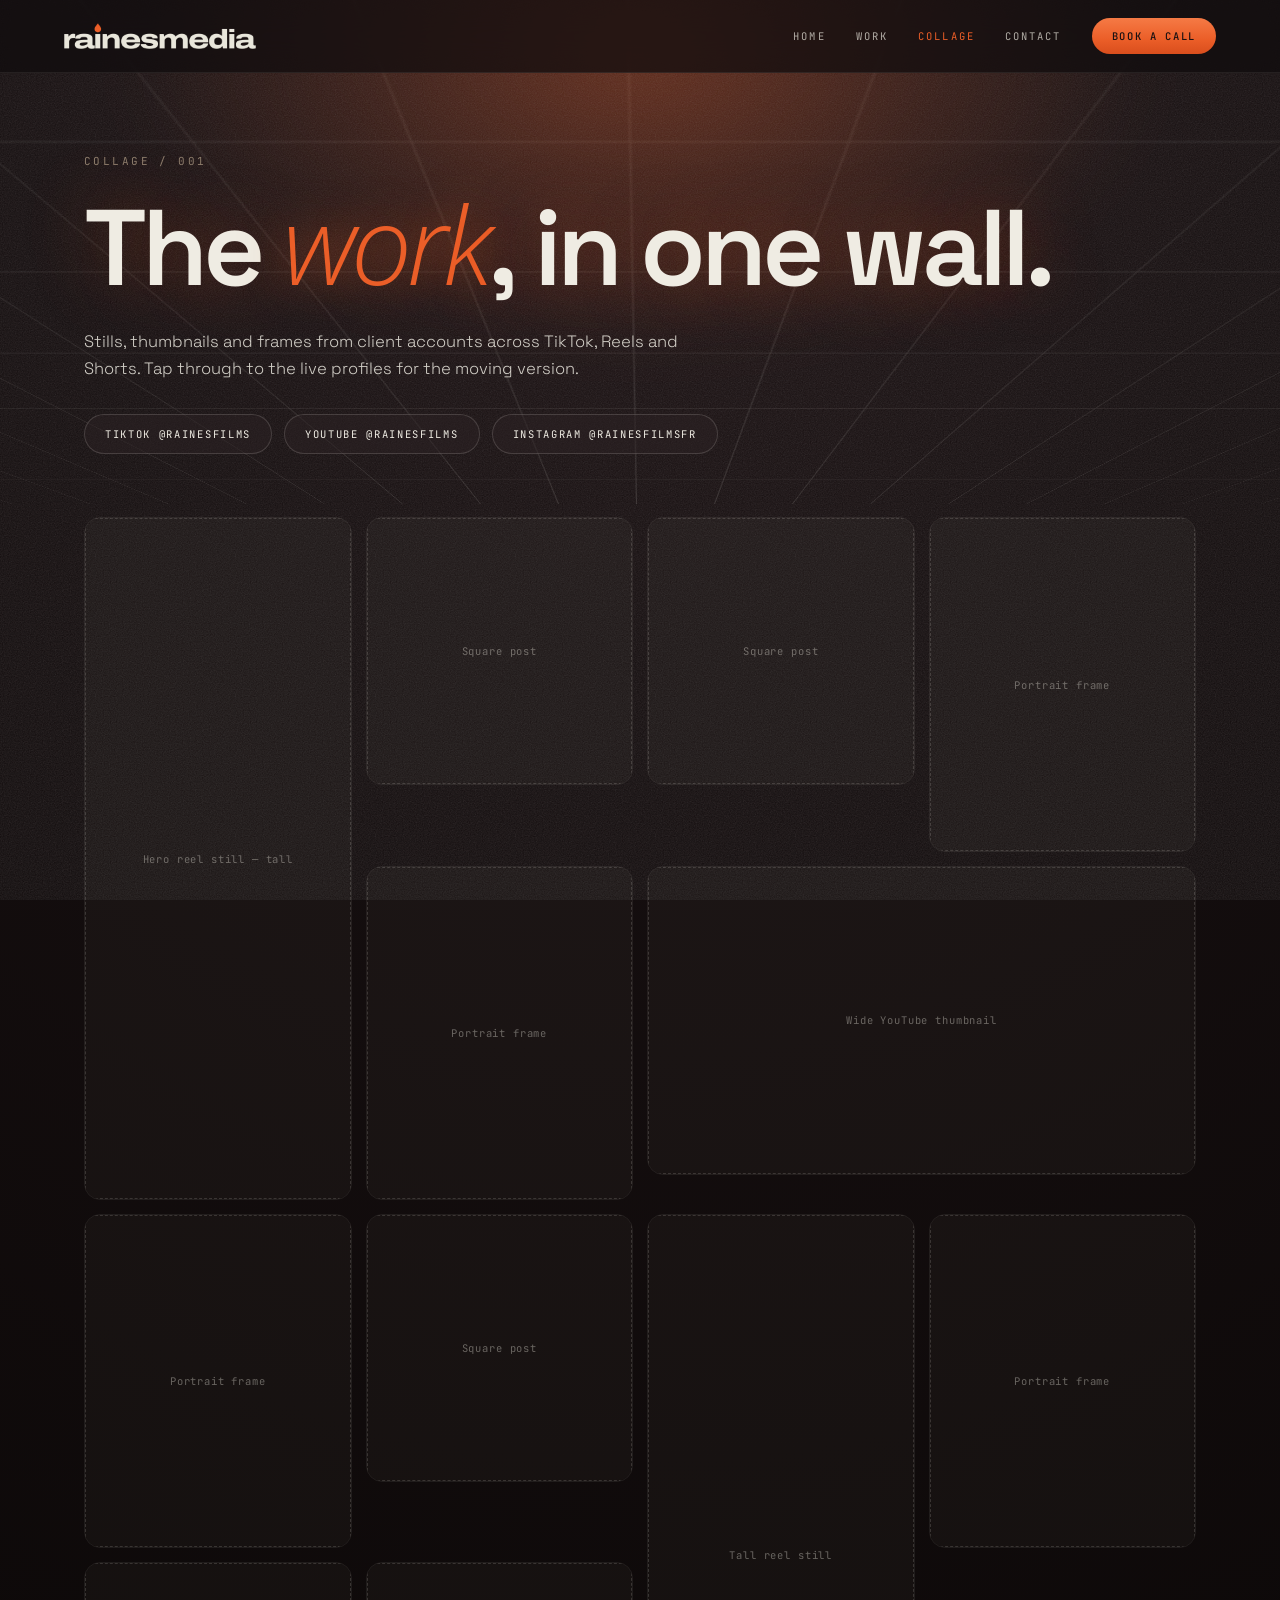
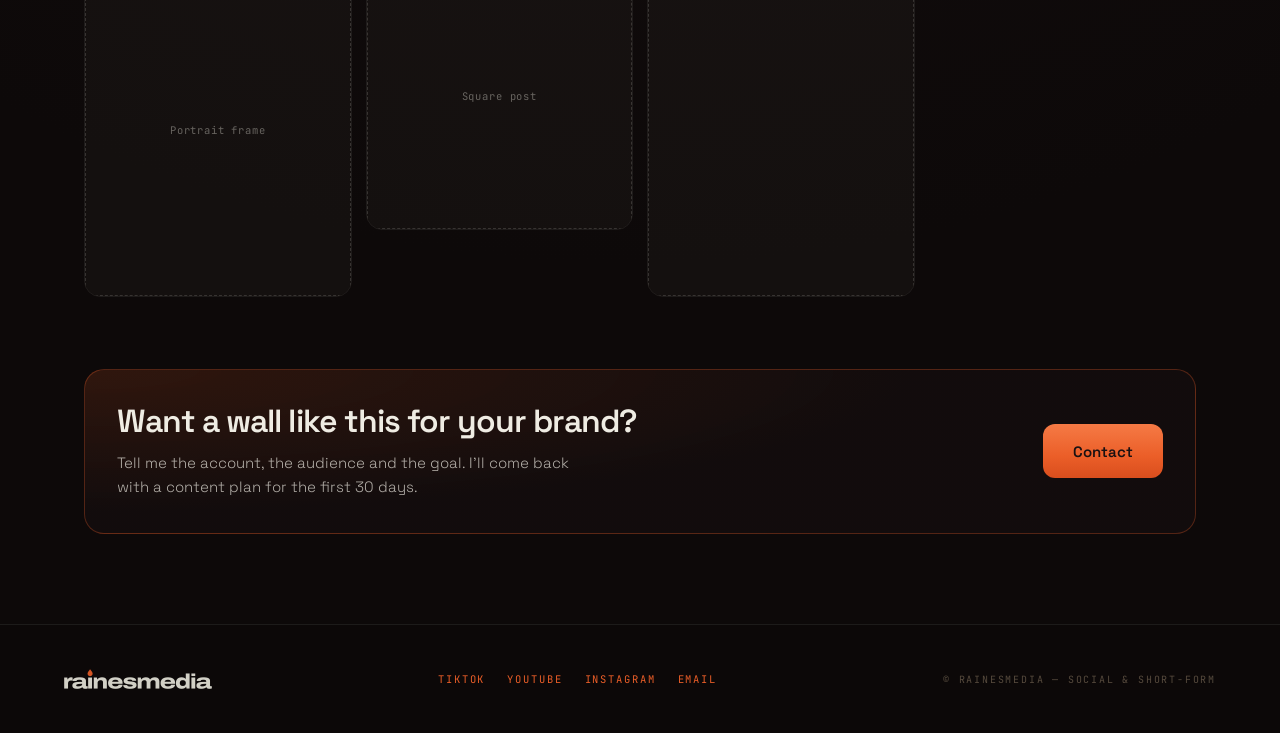
==== commit fb46d331: "Add RainesMedia logos, favicons and social share card - Header and footer use the rainesmedia wordma" ====
--- a/collage.html
+++ b/collage.html
@@ -5,6 +5,20 @@
 <meta name="viewport" content="width=device-width, initial-scale=1">
 <title>Collage — RainesMedia</title>
 <meta name="description" content="Stills, thumbnails and frames from client accounts across TikTok, Reels and Shorts.">
+<link rel="icon" href="/favicon.ico" sizes="32x32">
+<link rel="icon" type="image/png" href="/favicon-32.png">
+<link rel="apple-touch-icon" href="/apple-touch-icon.png">
+<meta name="theme-color" content="#100c0d">
+<link rel="canonical" href="https://rainesmedia.co.uk/collage">
+<meta property="og:type" content="website">
+<meta property="og:site_name" content="RainesMedia">
+<meta property="og:title" content="Collage — RainesMedia">
+<meta property="og:description" content="Stills, thumbnails and frames from client accounts across TikTok, Reels and Shorts.">
+<meta property="og:url" content="https://rainesmedia.co.uk/collage">
+<meta property="og:image" content="https://rainesmedia.co.uk/og-image.png">
+<meta property="og:image:width" content="1200">
+<meta property="og:image:height" content="630">
+<meta name="twitter:card" content="summary_large_image">
 <link rel="preconnect" href="https://fonts.googleapis.com">
 <link rel="preconnect" href="https://fonts.gstatic.com" crossorigin>
 <link href="https://fonts.googleapis.com/css2?family=Space+Grotesk:wght@300;400;500;600;700&family=Open+Sans:ital,wght@0,300;0,400;1,300;1,400&family=JetBrains+Mono:wght@300;400;500&display=swap" rel="stylesheet">
@@ -19,9 +33,8 @@
   </div>
 
   <header class="site-header">
-    <a href="/" class="brand">
-      <span class="brand-dot"></span>
-      <span class="brand-name">Raines<em>Media</em></span>
+    <a href="/" class="brand" aria-label="RainesMedia — home">
+      <img src="/assets/brand/logo-wordmark.webp" alt="RainesMedia" width="1184" height="160" class="brand-logo">
     </a>
     <nav class="site-nav">
       <a href="/" class="nav-link">Home</a>
@@ -71,10 +84,9 @@
 
   <footer class="site-footer">
     <div class="footer-inner">
-      <div class="footer-brand">
-        <span class="brand-dot"></span>
-        <span class="brand-name">Raines<em>Media</em></span>
-      </div>
+      <a href="/" class="footer-brand" aria-label="RainesMedia — home">
+        <img src="/assets/brand/logo-wordmark.webp" alt="RainesMedia" width="1184" height="160" class="footer-logo" loading="lazy">
+      </a>
       <nav class="footer-nav">
         <a href="https://www.tiktok.com/@rainesfilms" target="_blank" rel="noopener">TikTok</a>
         <a href="https://www.youtube.com/@rainesfilms" target="_blank" rel="noopener">YouTube</a>
--- a/assets/style.css
+++ b/assets/style.css
@@ -155,31 +155,13 @@
 .brand {
   display: flex;
   align-items: center;
-  gap: 11px;
-  color: var(--text);
-}
-
-.brand-dot {
+  flex: none;
+}
+
+.brand-logo {
   display: block;
-  width: 11px;
-  height: 11px;
-  border-radius: 50%;
-  background: var(--accent);
-  box-shadow: 0 0 14px 2px rgba(235, 94, 40, .8);
-  flex: none;
-}
-
-.brand-name {
-  font-size: 16.5px;
-  font-weight: 600;
-  letter-spacing: -.02em;
-}
-
-.brand-name em {
-  font-family: 'Open Sans', sans-serif;
-  font-weight: 300;
-  font-style: normal;
-  color: var(--accent);
+  height: 26px;
+  width: auto;
 }
 
 .site-nav {
@@ -207,6 +189,25 @@
 
 .nav-link:hover { color: var(--text); }
 .nav-link.active { color: var(--accent); }
+
+/* Phones: logo on row one, links + booking pill on row two */
+@media (max-width: 560px) {
+  .site-header { gap: 12px; padding-top: 14px; padding-bottom: 12px; }
+  .brand-logo { height: 22px; }
+  .site-nav {
+    width: 100%;
+    flex-wrap: nowrap;
+    justify-content: space-between;
+    gap: 8px;
+    letter-spacing: .1em;
+  }
+  .site-nav .btn-pill { padding: 9px 13px; letter-spacing: .1em; white-space: nowrap; }
+}
+
+@media (max-width: 374px) {
+  .site-nav { font-size: 9.5px; letter-spacing: .05em; gap: 6px; }
+  .site-nav .btn-pill { padding: 8px 10px; letter-spacing: .05em; }
+}
 
 .btn {
   display: inline-flex;
@@ -1058,16 +1059,16 @@
 .footer-brand {
   display: flex;
   align-items: center;
-  gap: 11px;
-}
-
-.footer-brand .brand-dot {
-  width: 9px;
-  height: 9px;
-  box-shadow: 0 0 12px 2px rgba(235, 94, 40, .7);
-}
-
-.footer-brand .brand-name { font-size: 15px; }
+}
+
+.footer-logo {
+  display: block;
+  height: 20px;
+  width: auto;
+  opacity: .9;
+  transition: opacity .2s ease;
+}
+.footer-brand:hover .footer-logo { opacity: 1; }
 
 .footer-nav {
   display: flex;
